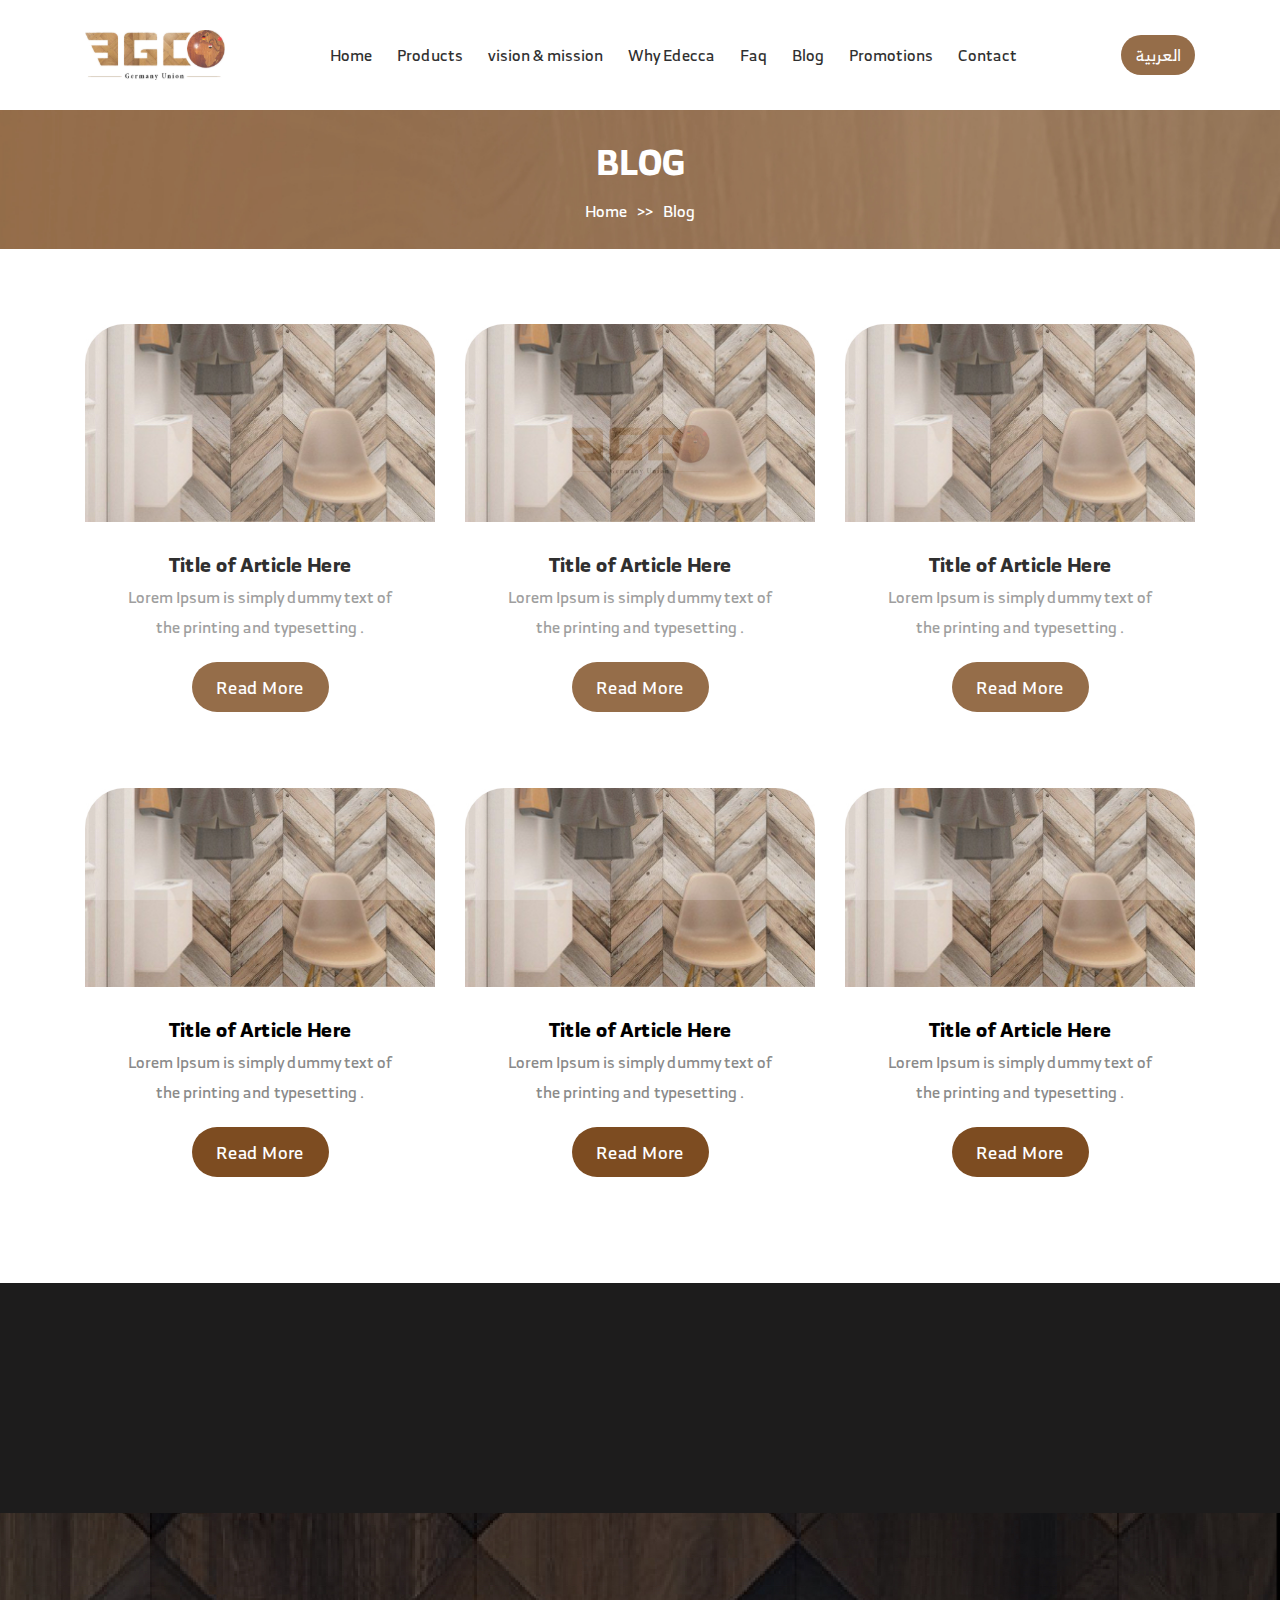
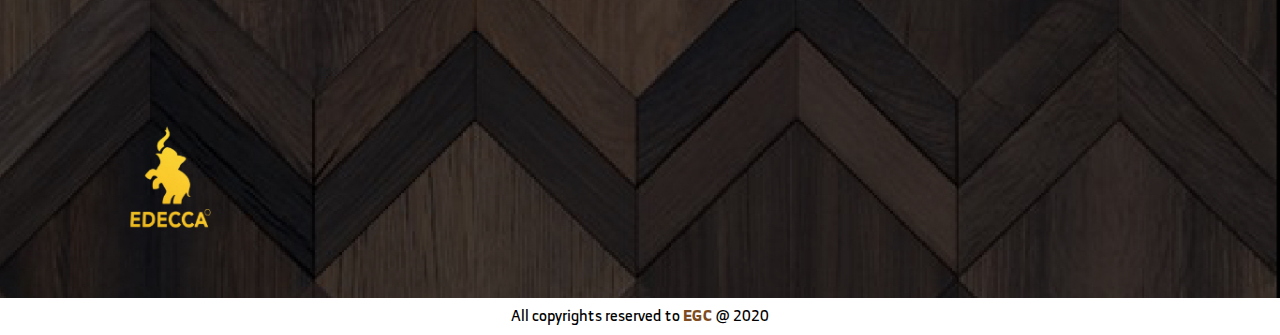
==== blog.html @ 427d3b0c "Inner Pages" ====
<!DOCTYPE html>
<html lang="en" dir="ltr">
  <head>
    <meta charset="UTF-8"/>
    <meta name="viewport" content="width=device-width, initial-scale=1.0"/>
    <meta http-equiv="X-UA-Compatible" content="ie=edge"/>
    <title>EGC</title>
    <link rel="icon" type="image/png" href="images/fav.png"/>
    <link rel="stylesheet" href="css/bootstrap4.min.css"/>
    <link rel="stylesheet" href="css/fontAwesome.css"/>
    <link rel="stylesheet" href="css/swiper.min.css"/>
    <link rel="stylesheet" href="css/aos.css"/>
    <link rel="stylesheet" href="css/home.css"/>
  </head>
  <body>
    <!-- Loader-->
    <div class="loader"><img class="img-fluid" src="images/logo.svg" alt=""/></div>
    <!-- Mob Nav-->
    <div class="navover"></div>
    <div class="sideNav">
      <div class="options">
        <div class="lang"><a href="index-ar.html">AR</a></div>
        <div class="close1"><img src="images/close.png" alt=""/></div>
      </div>
      <ul class="res">
        <li><a href="index.html">Home</a></li>
        <li><a href="materials.html">Products</a></li>
        <li><a href="vision.html">vision & mission</a></li>
        <li><a href="#!">Why Edecca</a></li>
        <li><a href="faq.html">Faq</a></li>
        <li><a href="blog.html">Blog</a></li>
        <li><a href="article.html">Promotions</a></li>
        <li><a href="contact-us.html">Contact</a></li>
      </ul>
      <!-- Mob Nav-->
    </div>
    <!-- Header-->
    <header>
      <div class="container">
        <div class="TopNav">
          <div class="content">
            <div class="logo"><a href="#!"><img class="img-fluid" src="images/logo.svg" alt=""/></a><svg class="icon icon-menu menuTriger"><path d="M16.4 9h-12.8c-0.552 0-0.6 0.447-0.6 1s0.048 1 0.6 1h12.8c0.552 0 0.6-0.447 0.6-1s-0.048-1-0.6-1zM16.4 13h-12.8c-0.552 0-0.6 0.447-0.6 1s0.048 1 0.6 1h12.8c0.552 0 0.6-0.447 0.6-1s-0.048-1-0.6-1zM3.6 7h12.8c0.552 0 0.6-0.447 0.6-1s-0.048-1-0.6-1h-12.8c-0.552 0-0.6 0.447-0.6 1s0.048 1 0.6 1z"></path></svg></div>
            <ul class="links res">
              <li><a href="index.html">Home</a></li>
              <li><a href="materials.html">Products</a></li>
              <li><a href="vision.html">vision & mission</a></li>
              <li><a href="#!">Why Edecca</a></li>
              <li><a href="faq.html">Faq</a></li>
              <li><a href="blog.html">Blog</a></li>
              <li><a href="article.html">Promotions</a></li>
              <li><a href="contact-us.html">Contact</a></li>
            </ul>
            <div class="last"><a href="index-ar.html">العربية</a></div>
          </div>
        </div>
      </div>
    </header>
    <!-- Header-->
    <!-- Bread Crumb-->
    <div class="breadCrumb">
      <div class="container">
        <div class="title">BLOG</div>
        <ul class="res">
          <li><a href="#!">Home</a></li>
          <li><a href="#!">Blog</a></li>
        </ul>
      </div>
    </div>
    <!-- Bread Crumb-->
    <!-- Blog-->
    <div class="blog in">
      <div class="container">
        <div class="row">
          <div class="col-lg-4"><img class="img-fluid" src="images/blog1.jpg" alt=""/>
            <div class="bottom">
              <h3>Title of Article Here</h3>
              <p>Lorem Ipsum is simply dummy text of the printing and typesetting .</p><a href="#!">Read More</a>
            </div>
          </div>
          <div class="col-lg-4"><img class="img-fluid" src="images/blog1.jpg" alt=""/>
            <div class="bottom">
              <h3>Title of Article Here</h3>
              <p>Lorem Ipsum is simply dummy text of the printing and typesetting .</p><a href="#!">Read More</a>
            </div>
          </div>
          <div class="col-lg-4"><img class="img-fluid" src="images/blog1.jpg" alt=""/>
            <div class="bottom">
              <h3>Title of Article Here</h3>
              <p>Lorem Ipsum is simply dummy text of the printing and typesetting .</p><a href="#!">Read More</a>
            </div>
          </div>
          <div class="col-lg-4"><img class="img-fluid" src="images/blog1.jpg" alt=""/>
            <div class="bottom">
              <h3>Title of Article Here</h3>
              <p>Lorem Ipsum is simply dummy text of the printing and typesetting .</p><a href="#!">Read More</a>
            </div>
          </div>
          <div class="col-lg-4"><img class="img-fluid" src="images/blog1.jpg" alt=""/>
            <div class="bottom">
              <h3>Title of Article Here</h3>
              <p>Lorem Ipsum is simply dummy text of the printing and typesetting .</p><a href="#!">Read More</a>
            </div>
          </div>
          <div class="col-lg-4"><img class="img-fluid" src="images/blog1.jpg" alt=""/>
            <div class="bottom">
              <h3>Title of Article Here</h3>
              <p>Lorem Ipsum is simply dummy text of the printing and typesetting .</p><a href="#!">Read More</a>
            </div>
          </div>
        </div>
      </div>
    </div>
    <!-- Blog-->
    <!-- Contact-->
    <div class="contact-sec">
      <div class="container">
        <div class="row">
          <div class="col-lg-4">
            <div class="box" data-aos="fade-up" data-aos-duration="1500">
              <div class="pic"><img src="images/location.svg" alt=""/></div>
              <div class="details">
                <h3>LOCATION</h3><a href="https://goo.gl/maps/AFbPA4PaNgYT1TbP6">Egypt , Cairo , Altagmamoa khames Abo Bakr Street</a>
              </div>
            </div>
          </div>
          <div class="col-lg-4">
            <div class="box" data-aos="fade-up" data-aos-duration="1500" data-aos-delay="200">
              <div class="pic"><img src="images/phone.svg" alt=""/></div>
              <div class="details">
                <h3>CALL OUR COMPANY</h3><a href="tel:+02572403037">+02572403037</a><a href="mailto:sales@egc.com.eg">Sales@egc.com.eg</a>
              </div>
            </div>
          </div>
          <div class="col-lg-4">
            <div class="box" data-aos="fade-up" data-aos-duration="1500" data-aos-delay="400">
              <div class="pic"><img src="images/phone.svg" alt=""/></div>
              <div class="details">
                <h3>CALL OUR FACTORY</h3><a href="tel:+02572403037">+02572403037</a><a href="mailto:sales@egc.com.eg">Sales@egc.com.eg</a>
              </div>
            </div>
          </div>
        </div>
      </div>
    </div>
    <!-- Contact-->
    <!-- Footer-->
    <footer>
      <div class="container">
        <div class="logo" data-aos="fade-up" data-aos-duration="1500"><img src="images/logo-footer.svg" alt=""/></div>
        <ul class="res links" data-aos="fade-up" data-aos-duration="1500" data-aos-delay="200">
          <li><a href="#!">Home</a></li>
          <li><a href="#!">Products</a></li>
          <li><a href="#!">vision & mission</a></li>
          <li><a href="#!">Why Edecca</a></li>
          <li><a href="#!">Faq</a></li>
          <li><a href="#!">Blog</a></li>
          <li><a href="#!">Promotions</a></li>
          <li><a href="#!">Contact</a></li>
        </ul>
        <div class="socials" data-aos="fade-up" data-aos-duration="1500" data-aos-delay="400"><a href="#!"><img class="svg" src="images/social1.svg" alt=""/></a><a href="#!"><img class="svg" src="images/social2.svg" alt=""/></a><a href="#!"><img class="svg" src="images/social3.svg" alt=""/></a><a href="#!"><img class="svg" src="images/social4.svg" alt=""/></a></div>
      </div>
    </footer>
    <!-- Footer-->
    <!-- End-->
    <div class="end">
      <div class="container">
        <p>All copyrights reserved to <span>EGC</span> @ 2020</p>
      </div>
    </div>
    <!-- End-->
    <script src="js/jquery.min.js"></script>
    <script src="js/bootstrap.min.js"></script>
    <script src="js/swiper.min.js"></script>
    <script src="js/aos.js"></script>
    <script src="js/main.js"></script>
    <script src="http://localhost:35729/livereload.js"></script>
  </body>
</html>
---- css/home.css ----
html {
  overflow-y: hidden;
  overflow-x: hidden;
  scrollbar-width: thin;
  scrollbar-color: #475152 #7d4c21;
}

html::-webkit-scrollbar {
  width: 8px;
}

html::-webkit-scrollbar-track {
  background-color: #7d4c21;
}

html::-webkit-scrollbar-thumb {
  background-color: #475152;
}

body {
  font-family: 'reg', sans-serif;
  text-align: left;
}

html[dir="rtl"] body {
  text-align: right;
}

* {
  font-family: inherit;
}

input,
a,
button,
textarea {
  font-family: 'reg', sans-serif;
}

input:focus,
a:focus,
button:focus,
textarea:focus {
  -webkit-box-shadow: none;
          box-shadow: none;
  outline: none;
  text-decoration: none;
}

input:hover,
a:hover,
button:hover,
textarea:hover {
  text-decoration: none;
}

button {
  cursor: pointer;
}

button:focus, button:active {
  outline: none;
  -webkit-box-shadow: none;
          box-shadow: none;
}

ul.res {
  padding: 0;
  margin: 0;
  list-style: none;
}

@font-face {
  font-family: "reg";
  src: url("../fonts/RB-Regular.ttf") format("ttf"), url("../fonts/RB-Regular.woff") format("woff"), url("../fonts/RB-Regular.woff2") format("woff2"), url("../fonts/RB-Regular.eot") format("eot");
}

@font-face {
  font-family: "bold";
  src: url("../fonts/RB-Bold.ttf") format("ttf"), url("../fonts/RB-Bold.woff") format("woff"), url("../fonts/RB-Bold.woff2") format("woff2"), url("../fonts/RB-Bold.eot") format("eot");
}

.Flex, .loader, .sideNav, header .TopNav .content .last, header .TopNav .content .last a, .slider .swiper-slide a, .overview .box .content .icon, .overview .box .content a, .blog .head .more-work, .blog .swiper-slide .bottom a, .blog .col-lg-4 .bottom a, .faq .head .more-work, .faq .contact form button, .contact-sec .box .pic, .vision .pic .icon, .article .top .bottom .share, .product .product-details .share {
  display: -webkit-box;
  display: -ms-flexbox;
  display: flex;
  -webkit-box-align: center;
      -ms-flex-align: center;
          align-items: center;
  -webkit-box-pack: center;
      -ms-flex-pack: center;
          justify-content: center;
}

.hover, .blog .head .more-work, .blog .swiper-slide .bottom a, .blog .col-lg-4 .bottom a, .faq .head .more-work, .faq .contact form button {
  -webkit-transition: 0.5s;
  transition: 0.5s;
}

.hover:hover, .blog .head .more-work:hover, .blog .swiper-slide .bottom a:hover, .blog .col-lg-4 .bottom a:hover, .faq .head .more-work:hover, .faq .contact form button:hover {
  border: 1px solid #7d4c21;
  background-color: transparent;
  color: #7d4c21;
}

@-webkit-keyframes pulse {
  0% {
    opacity: 1;
  }
  50% {
    opacity: 0.6;
  }
  100% {
    opacity: 1;
  }
}

@keyframes pulse {
  0% {
    opacity: 1;
  }
  50% {
    opacity: 0.6;
  }
  100% {
    opacity: 1;
  }
}

.loader {
  position: fixed;
  top: 0;
  left: 0;
  width: 100%;
  height: 100%;
  background-color: #fff;
  z-index: 999999;
}

.loader img {
  -webkit-animation: pulse 2s linear infinite;
          animation: pulse 2s linear infinite;
}

.navover {
  position: fixed;
  width: 100%;
  height: 100%;
  background-color: rgba(125, 76, 33, 0.95);
  z-index: 9;
  -webkit-transition: 0.5s;
  transition: 0.5s;
  opacity: 0;
  visibility: hidden;
}

.navover.open {
  opacity: 1;
  visibility: visible;
}

.sideNav {
  position: fixed;
  top: 0;
  right: 0;
  width: 100%;
  height: 100%;
  background-color: #7d4c21;
  z-index: 99;
  overflow-y: auto;
  -webkit-transition: 0.5s;
  transition: 0.5s;
  -webkit-box-orient: vertical;
  -webkit-box-direction: normal;
      -ms-flex-direction: column;
          flex-direction: column;
  -webkit-transform-origin: right;
          transform-origin: right;
  -webkit-transform: scaleX(0);
          transform: scaleX(0);
}

html[dir="ltr"] .sideNav {
  -webkit-transform-origin: left;
          transform-origin: left;
}

.sideNav.open {
  -webkit-transform: scaleX(1);
          transform: scaleX(1);
}

.sideNav.open ul {
  opacity: 1;
}

.sideNav.open ul li {
  -webkit-transform: translateX(0);
          transform: translateX(0);
  opacity: 1;
}

.sideNav.origin {
  -webkit-transform-origin: left;
          transform-origin: left;
}

html[dir="ltr"] .sideNav.origin {
  -webkit-transform-origin: right;
          transform-origin: right;
}

.sideNav .options {
  padding: 0 50px;
  display: -webkit-box;
  display: -ms-flexbox;
  display: flex;
  -webkit-box-align: center;
      -ms-flex-align: center;
          align-items: center;
  -webkit-box-pack: justify;
      -ms-flex-pack: justify;
          justify-content: space-between;
  width: 100%;
  position: absolute;
  top: 50px;
}

@media (max-width: 480px) {
  .sideNav .options {
    padding: 0 40px;
    top: 30px;
  }
}

.sideNav .options .lang a {
  display: -webkit-box;
  display: -ms-flexbox;
  display: flex;
  -webkit-box-align: center;
      -ms-flex-align: center;
          align-items: center;
  -webkit-box-pack: center;
      -ms-flex-pack: center;
          justify-content: center;
  font-size: 14px;
  color: #fff;
  width: 32px;
  height: 32px;
  border-radius: 50%;
  background-color: #475152;
}

.sideNav .options .close1 img {
  -webkit-filter: brightness(0) invert(1);
          filter: brightness(0) invert(1);
}

.sideNav > ul {
  display: -webkit-box;
  display: -ms-flexbox;
  display: flex;
  -webkit-box-align: center;
      -ms-flex-align: center;
          align-items: center;
  -webkit-box-orient: vertical;
  -webkit-box-direction: normal;
      -ms-flex-direction: column;
          flex-direction: column;
  opacity: 0;
  -webkit-transition: 0.5s;
  transition: 0.5s;
  -webkit-transition-delay: 0.5s;
          transition-delay: 0.5s;
  overflow-y: auto;
}

.sideNav > ul::-webkit-scrollbar {
  width: 8px;
}

.sideNav > ul::-webkit-scrollbar-track {
  background-color: #7d4c21;
}

.sideNav > ul::-webkit-scrollbar-thumb {
  background-color: #475152;
}

@media (max-width: 480px) {
  .sideNav > ul {
    margin-top: 50px;
  }
}

.sideNav > ul > li {
  position: relative;
  padding: 7px 0;
  -webkit-transition: 0.5s;
  transition: 0.5s;
  -webkit-transform: translateX(-10px);
          transform: translateX(-10px);
  opacity: 0;
}

html[dir="rtl"] .sideNav > ul > li {
  -webkit-transform: translateX(10px);
          transform: translateX(10px);
}

.sideNav > ul > li:nth-child(1) {
  -webkit-transition-delay: 0.2s;
          transition-delay: 0.2s;
}

.sideNav > ul > li:nth-child(2) {
  -webkit-transition-delay: 0.4s;
          transition-delay: 0.4s;
}

.sideNav > ul > li:nth-child(3) {
  -webkit-transition-delay: 0.6s;
          transition-delay: 0.6s;
}

.sideNav > ul > li:nth-child(4) {
  -webkit-transition-delay: 0.8s;
          transition-delay: 0.8s;
}

.sideNav > ul > li:nth-child(5) {
  -webkit-transition-delay: 1s;
          transition-delay: 1s;
}

.sideNav > ul > li:nth-child(6) {
  -webkit-transition-delay: 1.2s;
          transition-delay: 1.2s;
}

.sideNav > ul > li:nth-child(7) {
  -webkit-transition-delay: 1.4s;
          transition-delay: 1.4s;
}

.sideNav > ul > li:nth-child(8) {
  -webkit-transition-delay: 1.6s;
          transition-delay: 1.6s;
}

.sideNav > ul > li:nth-child(9) {
  -webkit-transition-delay: 1.8s;
          transition-delay: 1.8s;
}

.sideNav > ul > li:nth-child(10) {
  -webkit-transition-delay: 2s;
          transition-delay: 2s;
}

.sideNav > ul > li:nth-child(11) {
  -webkit-transition-delay: 2.2s;
          transition-delay: 2.2s;
}

.sideNav > ul > li a {
  width: 100%;
  display: block;
  font-size: 18px;
  color: #fff;
  -webkit-transition: 0.5s;
  transition: 0.5s;
}

.sideNav > ul > li i {
  position: absolute;
  top: 13px;
  left: 13px;
  -webkit-transform: rotate(90deg);
          transform: rotate(90deg);
  font-size: 9px;
  color: currentColor;
  -webkit-transition: 0.5s;
  transition: 0.5s;
}

html[dir="ltr"] .sideNav > ul > li i {
  left: unset;
  right: 13px;
}

.sideNav > ul > li i.open {
  -webkit-transform: rotate(0deg);
          transform: rotate(0deg);
}

.sideNav > ul > li .drop {
  width: 100%;
  padding: 5px 15px;
  display: none;
  overflow: visible;
  height: auto;
}

.sideNav > ul > li .drop li {
  padding: 4px 0;
}

.sideNav > ul > li .drop li a {
  font-size: 15px;
  color: #898989;
  -webkit-transition: 0.5s;
  transition: 0.5s;
}

.sideNav > ul > li .drop li a:hover {
  color: #595959;
}

header .TopNav {
  padding-top: 30px;
  margin-bottom: 75px;
}

header .TopNav .content {
  display: -webkit-box;
  display: -ms-flexbox;
  display: flex;
  -webkit-box-align: center;
      -ms-flex-align: center;
          align-items: center;
  -webkit-box-pack: justify;
      -ms-flex-pack: justify;
          justify-content: space-between;
}

@media (max-width: 991px) {
  header .TopNav .content .logo {
    display: -webkit-box;
    display: -ms-flexbox;
    display: flex;
    -webkit-box-align: center;
        -ms-flex-align: center;
            align-items: center;
    -webkit-box-pack: justify;
        -ms-flex-pack: justify;
            justify-content: space-between;
    width: 100%;
  }
}

header .TopNav .content .logo svg {
  display: none;
  width: 30px;
  height: 30px;
}

header .TopNav .content .logo svg path {
  fill: #7d4c21;
  -webkit-transform: scale(1.8);
          transform: scale(1.8);
}

@media (max-width: 991px) {
  header .TopNav .content .logo svg {
    display: -webkit-box;
    display: -ms-flexbox;
    display: flex;
    -webkit-box-align: center;
        -ms-flex-align: center;
            align-items: center;
    -webkit-box-pack: center;
        -ms-flex-pack: center;
            justify-content: center;
  }
}

header .TopNav .content .links {
  display: -webkit-box;
  display: -ms-flexbox;
  display: flex;
  -webkit-box-align: center;
      -ms-flex-align: center;
          align-items: center;
}

@media (max-width: 991px) {
  header .TopNav .content .links {
    display: none;
  }
}

header .TopNav .content .links li:not(:last-child) {
  margin-right: 25px;
}

html[dir="rtl"] header .TopNav .content .links li:not(:last-child) {
  margin-left: 25px;
  margin-right: 0;
}

header .TopNav .content .links li a {
  font-size: 16px;
  color: #000;
}

header .TopNav .content .last {
  width: 74px;
  height: 40px;
  border-radius: 100px;
  background-color: #7d4c21;
  -webkit-transition: 0.5s;
  transition: 0.5s;
  border: 1px solid transparent;
}

@media (max-width: 991px) {
  header .TopNav .content .last {
    display: none;
  }
}

header .TopNav .content .last a {
  width: 1005;
  height: 100%;
  font-size: 16px;
  color: #fff;
}

header .TopNav .content .last:hover {
  border-color: #7d4c21;
  background-color: transparent;
}

header .TopNav .content .last:hover a {
  color: #7d4c21;
}

.breadCrumb {
  padding: 26px 0;
  background-image: url("../images/bread.jpg");
  background-position: center;
  background-repeat: no-repeat;
  background-size: cover;
  margin-top: -45px;
  margin-bottom: 75px;
}

@media (max-width: 991px) {
  .breadCrumb {
    margin-bottom: 30px;
  }
}

.breadCrumb .title {
  text-align: center;
  font-size: 35px;
  color: #fff;
  font-family: bold;
}

.breadCrumb ul {
  display: -webkit-box;
  display: -ms-flexbox;
  display: flex;
  -webkit-box-align: center;
      -ms-flex-align: center;
          align-items: center;
  -webkit-box-pack: center;
      -ms-flex-pack: center;
          justify-content: center;
  -ms-flex-wrap: wrap;
      flex-wrap: wrap;
  margin-top: 10px;
}

.breadCrumb ul li a {
  font-size: 16px;
  color: #fff;
}

.breadCrumb ul li:not(:last-child):after {
  content: ">>";
  margin: 0 10px;
  color: #fff;
}

.slider {
  position: relative;
  margin-bottom: 75px;
}

.slider .swiper-pagination {
  bottom: 0;
}

@media (max-width: 991px) {
  .slider .swiper-pagination {
    bottom: -40px;
    left: 15px;
  }
  html[dir="rtl"] .slider .swiper-pagination {
    right: 15px;
    left: unset;
  }
}

.slider .swiper-pagination span {
  width: 17px;
  height: 5px;
  border-radius: 3px;
  background-color: #7d4c21;
  -webkit-transition: 0.5s;
  transition: 0.5s;
  margin: 0 2.5px;
}

.slider .swiper-pagination span:focus {
  outline: none;
}

.slider .swiper-pagination span.pagination-active-bullet {
  opacity: 1;
  background-color: #bf8b4a;
}

.slider .swiper-slide {
  text-align: left;
}

html[dir="rtl"] .slider .swiper-slide {
  text-align: right;
}

@media (max-width: 480px) {
  .slider .swiper-slide .row {
    margin: 0 !important;
  }
}

.slider .swiper-slide p {
  -webkit-transform: translateX(15px);
          transform: translateX(15px);
  opacity: 0;
  font-size: 18px;
  color: #000;
  line-height: 35px;
  width: 450px;
  margin-bottom: 20px;
  -webkit-transition: 0.7s 1.4s;
  transition: 0.7s 1.4s;
}

html[dir="rtl"] .slider .swiper-slide p {
  -webkit-transform: translateX(-15px);
          transform: translateX(-15px);
}

@media (max-width: 480px) {
  .slider .swiper-slide p {
    width: auto;
  }
}

.slider .swiper-slide h1 {
  -webkit-transform: translateX(15px);
          transform: translateX(15px);
  opacity: 0;
  font-size: 30px;
  font-family: bold;
  color: #7d4c21;
  position: relative;
  margin-bottom: 30px;
  -webkit-transition: 0.7s 1.2s;
  transition: 0.7s 1.2s;
}

html[dir="rtl"] .slider .swiper-slide h1 {
  -webkit-transform: translateX(-15px);
          transform: translateX(-15px);
}

.slider .swiper-slide h1:after {
  content: "";
  display: block;
  width: 24px;
  height: 4px;
  border-radius: 2px;
  background-color: #7d4c21;
  margin-top: 10px;
}

@media (max-width: 480px) {
  .slider .swiper-slide h1 {
    font-size: 30px;
  }
}

.slider .swiper-slide a {
  -webkit-transform: translateX(15px);
          transform: translateX(15px);
  opacity: 0;
  width: 130px;
  height: 50px;
  background-color: #7d4c21;
  color: #fff;
  border-radius: 100px;
  font-size: 18px;
  font-family: bold;
  -webkit-transition: 0.7s 1.6s;
  transition: 0.7s 1.6s;
}

html[dir="rtl"] .slider .swiper-slide a {
  -webkit-transform: translateX(-15px);
          transform: translateX(-15px);
}

.slider .swiper-slide .inner-content {
  display: -webkit-box;
  display: -ms-flexbox;
  display: flex;
  -webkit-box-orient: vertical;
  -webkit-box-direction: normal;
      -ms-flex-direction: column;
          flex-direction: column;
  -webkit-box-pack: center;
      -ms-flex-pack: center;
          justify-content: center;
}

.slider .swiper-slide .slider-pic-animate {
  position: relative;
  display: -webkit-box;
  display: -ms-flexbox;
  display: flex;
  -webkit-box-pack: end;
      -ms-flex-pack: end;
          justify-content: flex-end;
  -webkit-box-align: center;
      -ms-flex-align: center;
          align-items: center;
  -webkit-filter: blur(5px);
          filter: blur(5px);
  opacity: 0;
}

.slider .swiper-slide .slider-pic-animate img {
  border-radius: 40px;
}

@media (max-width: 991px) {
  .slider .swiper-slide .slider-pic-animate {
    display: none;
  }
}

.slider .swiper-slide.swiper-slide-active .pos {
  -webkit-transform: none !important;
          transform: none !important;
}

.slider .swiper-slide.swiper-slide-active .inner-content > * {
  -webkit-transform: none !important;
          transform: none !important;
  -webkit-filter: none;
          filter: none;
  opacity: 1;
}

.slider .swiper-slide.swiper-slide-active .inner-content a {
  -webkit-filter: url("#goo");
          filter: url("#goo");
}

.slider .swiper-slide.swiper-slide-active .slider-pic-animate {
  -webkit-filter: none;
          filter: none;
  opacity: 1;
  -webkit-transition: 0.5s 0.4s;
  transition: 0.5s 0.4s;
}

.products {
  padding: 58px 0 71px;
  background-image: url("../images/products-bg.jpg");
  background-size: 100% 100%;
  background-repeat: no-repeat;
}

@media (max-width: 991px) {
  .products {
    background-size: cover;
  }
}

.products .section-head {
  text-align: center;
}

.products .section-head h2 {
  font-size: 40px;
  font-family: bold;
  color: #fff;
}

.products .section-head p {
  font-size: 16px;
  color: #fff;
  position: relative;
}

.products .section-head p:after {
  content: "";
  display: block;
  width: 24px;
  height: 4px;
  background-color: #fff;
  margin: auto;
  margin-top: 15px;
  margin-bottom: 60px;
}

.products .box .pic {
  overflow: hidden;
  border-radius: 40px;
  overflow: hidden;
  -webkit-transition: 0.5s;
  transition: 0.5s;
}

@media (max-width: 991px) {
  .products .box .pic {
    width: -webkit-max-content;
    width: -moz-max-content;
    width: max-content;
    margin: auto;
    max-width: 100%;
  }
}

.products .box .pic img {
  border-radius: 40px;
  -webkit-transition: 0.5s;
  transition: 0.5s;
  -o-object-fit: cover;
     object-fit: cover;
}

.products .box .pic:hover {
  -webkit-transform: translateY(-5px);
          transform: translateY(-5px);
  -webkit-box-shadow: 0 7px 10px rgba(255, 255, 255, 0.2);
          box-shadow: 0 7px 10px rgba(255, 255, 255, 0.2);
}

.products .box .pic:hover img {
  -webkit-transform: scale(1.12);
          transform: scale(1.12);
}

.products .box .name {
  font-size: 22px;
  text-align: center;
  color: #fff;
  margin-top: 22px;
  font-family: bold;
}

.overview {
  padding: 75px 0 63px;
}

.overview .box {
  border-radius: 40px;
  overflow: hidden;
  position: relative;
}

@media (max-width: 480px) {
  .overview .box {
    height: 402px;
  }
}

.overview .box > img {
  -webkit-transition: 0.5s;
  transition: 0.5s;
  -o-object-fit: cover;
     object-fit: cover;
  width: 100%;
}

@media (max-width: 480px) {
  .overview .box > img {
    height: 100%;
  }
}

.overview .box .content {
  position: absolute;
  top: 0;
  left: 0;
  width: 100%;
  height: 100%;
  text-align: center;
  padding: 85px 33px;
}

@media (max-width: 480px) {
  .overview .box .content {
    padding: 25px;
  }
}

@media (max-width: 375px) {
  .overview .box .content {
    padding: 15px;
  }
}

.overview .box .content .icon {
  width: 75px;
  height: 75px;
  background-color: #fff;
  border-radius: 50%;
  margin: auto;
  margin-bottom: 10px;
}

.overview .box .content h3 {
  font-size: 25px;
  color: #fff;
  font-family: bold;
  margin-bottom: 10px;
}

.overview .box .content p {
  font-size: 16px;
  color: #fff;
  line-height: 30px;
  margin-bottom: 17px;
}

.overview .box .content a {
  width: 137px;
  height: 50px;
  border-radius: 100px;
  background-color: #fff;
  font-size: 18px;
  font-family: bold;
  color: #7d4c21;
  margin: auto;
  -webkit-transition: 0.5s;
  transition: 0.5s;
}

.overview .box .content a:hover {
  border: 1px solid #fff;
  background-color: transparent;
  color: #fff;
}

.overview .box:hover > img {
  -webkit-filter: blur(2px);
          filter: blur(2px);
  -webkit-transform: scale(1.02);
          transform: scale(1.02);
}

@media (max-width: 991px) {
  .overview .col-lg-6:first-child {
    margin-bottom: 30px;
  }
}

.why-us {
  padding: 80px 0;
  background-color: rgba(125, 76, 33, 0.04);
}

.why-us .head {
  text-align: center;
}

.why-us .head h2 {
  margin-top: 17px;
  font-size: 40px;
  font-family: bold;
  color: #7d4c21;
}

.why-us .head p {
  font-size: 16px;
  color: #8a8a8a;
  position: relative;
}

.why-us .head p:after {
  content: "";
  display: block;
  width: 24px;
  height: 4px;
  background-color: #bf8b4a;
  margin: auto;
  margin-top: 15px;
  margin-bottom: 60px;
  border-radius: 2px;
}

.why-us .col-lg-4 {
  text-align: center;
}

@media (max-width: 991px) {
  .why-us .col-lg-4:not(:last-of-type) {
    margin-bottom: 30px;
  }
}

.why-us .col-lg-4 .pic {
  height: 100px;
  display: -webkit-box;
  display: -ms-flexbox;
  display: flex;
  -webkit-box-align: center;
      -ms-flex-align: center;
          align-items: center;
  -webkit-box-pack: center;
      -ms-flex-pack: center;
          justify-content: center;
  margin-bottom: 21px;
}

.why-us .col-lg-4 h3 {
  font-size: 25px;
  font-family: bold;
  color: #000000;
  margin-bottom: 10px;
}

.why-us .col-lg-4 p {
  font-size: 16px;
  color: #8a8a8a;
  width: 162px;
  margin: auto;
}

.promotions {
  padding: 56px 0 117px;
  position: relative;
}

.promotions .head {
  text-align: center;
}

.promotions .head h2 {
  font-size: 40px;
  font-family: bold;
  color: #7d4c21;
}

.promotions .head p {
  font-size: 16px;
  color: #8a8a8a;
  position: relative;
}

.promotions .head p:after {
  content: "";
  display: block;
  width: 24px;
  height: 4px;
  background-color: #bf8b4a;
  margin: auto;
  margin-top: 15px;
  margin-bottom: 60px;
  border-radius: 2px;
}

.promotions .swiper-container {
  padding-right: 2px;
}

.promotions .swiper-pagination {
  bottom: 69px;
  left: 50%;
  -webkit-transform: translateX(-50%);
          transform: translateX(-50%);
}

.promotions .swiper-pagination span {
  width: 17px;
  height: 5px;
  border-radius: 3px;
  background-color: #7d4c21;
  -webkit-transition: 0.5s;
  transition: 0.5s;
  margin: 0 2.5px;
}

.promotions .swiper-pagination span:focus {
  outline: none;
}

.promotions .swiper-pagination span.pagination-active-bullet {
  opacity: 1;
  background-color: #bf8b4a;
}

.promotions .box {
  display: -webkit-box;
  display: -ms-flexbox;
  display: flex;
  -webkit-box-shadow: 0 0 5px rgba(125, 76, 33, 0.2);
          box-shadow: 0 0 5px rgba(125, 76, 33, 0.2);
  border-radius: 40px;
  margin-top: 30px;
  overflow: hidden;
}

@media (max-width: 375px) {
  .promotions .box {
    -webkit-box-orient: vertical;
    -webkit-box-direction: normal;
        -ms-flex-direction: column;
            flex-direction: column;
  }
}

.promotions .box .img {
  width: 223px;
  -ms-flex-negative: 0;
      flex-shrink: 0;
  overflow: hidden;
}

@media (max-width: 480px) {
  .promotions .box .img {
    width: 150px;
  }
}

@media (max-width: 375px) {
  .promotions .box .img {
    width: 100%;
    height: 190px;
  }
}

.promotions .box .img iframe {
  height: 100%;
}

.promotions .box .details {
  padding: 23px;
  position: relative;
  display: -webkit-box;
  display: -ms-flexbox;
  display: flex;
  -webkit-box-orient: vertical;
  -webkit-box-direction: normal;
      -ms-flex-direction: column;
          flex-direction: column;
  -webkit-box-pack: center;
      -ms-flex-pack: center;
          justify-content: center;
}

@media (max-width: 375px) {
  .promotions .box .details {
    text-align: center;
  }
}

.promotions .box .details h3 {
  font-size: 20px;
  font-family: bold;
  color: #000000;
  margin-bottom: 10px;
}

.promotions .box .details p {
  font-size: 16px;
  color: #8a8a8a;
  line-height: 30px;
  margin-bottom: 20px;
}

.promotions .box .details .contact .top {
  display: -webkit-box;
  display: -ms-flexbox;
  display: flex;
  -webkit-box-align: center;
      -ms-flex-align: center;
          align-items: center;
  margin-bottom: 15px;
}

.promotions .box .details .contact .top .icon {
  margin-right: 15px;
}

html[dir="rtl"] .promotions .box .details .contact .top .icon {
  margin-left: 15px;
  margin-right: 0;
}

.promotions .box .details .contact .top a {
  font-size: 16px;
  color: #000000;
}

.promotions .box .details .contact .top a:first-of-type {
  padding-right: 15px;
  margin-right: 15px;
  border-right: 1px solid #000;
}

html[dir="rtl"] .promotions .box .details .contact .top a:first-of-type {
  border-left: 1px solid #000;
  padding-right: 0;
  margin-right: 0;
  border-right: none;
  padding-left: 15px;
  margin-left: 15px;
  border-left: 1px solid #000;
}

.promotions .box .details .contact .bottom a {
  font-size: 16px;
  color: #000000;
}

.promotions .box .details .contact .bottom a img {
  margin-right: 15px;
}

html[dir="rtl"] .promotions .box .details .contact .bottom a img {
  margin-right: 0;
  margin-left: 15px;
}

.blog {
  padding: 56px 0 117px;
  background-color: rgba(125, 76, 33, 0.04);
  position: relative;
}

.blog.in {
  background-color: transparent;
  padding-bottom: 30px;
  padding-top: 0;
}

.blog .head {
  position: relative;
  text-align: center;
}

@media (max-width: 480px) {
  .blog .head {
    text-align: initial;
  }
}

.blog .head h2 {
  font-size: 40px;
  font-family: bold;
  color: #7d4c21;
}

.blog .head p {
  font-size: 16px;
  color: #8a8a8a;
  position: relative;
}

.blog .head p:after {
  content: "";
  display: block;
  width: 24px;
  height: 4px;
  background-color: #bf8b4a;
  margin: auto;
  margin-top: 15px;
  margin-bottom: 60px;
  border-radius: 2px;
}

@media (max-width: 480px) {
  .blog .head p:after {
    margin-left: 0;
  }
  html[dir="rtl"] .blog .head p:after {
    margin-right: 0;
    margin-left: auto;
  }
}

.blog .head .more-work {
  position: absolute;
  top: 5px;
  left: 0;
  width: 137px;
  height: 50px;
  background-color: #bf8b4a;
  border-radius: 100px;
  font-size: 18px;
  font-family: bold;
  color: #fff;
  margin-top: 0;
}

html[dir="rtl"] .blog .head .more-work {
  right: 0;
  left: unset;
}

@media (max-width: 767px) {
  .blog .head .more-work {
    top: 7px;
    right: 0;
    left: unset;
    width: 110px;
    height: 40px;
    font-size: 15px;
  }
}

.blog .head .more-work:after, .blog .head .more-work:before {
  background-color: #244d75;
}

.blog .swiper-slide {
  border-radius: 40px;
  overflow: hidden;
  background-color: #fff;
}

.blog .swiper-slide .bottom {
  padding: 31px 40px 36px;
  text-align: center;
}

.blog .swiper-slide .bottom h3 {
  font-size: 20px;
  font-family: bold;
  color: #000000;
  margin-bottom: 5px;
}

.blog .swiper-slide .bottom p {
  font-size: 16px;
  color: #8a8a8a;
  line-height: 30px;
  margin-bottom: 20px;
}

.blog .swiper-slide .bottom a {
  margin: auto;
  width: 137px;
  height: 50px;
  border-radius: 100px;
  background-color: #7d4c21;
  font-size: 18px;
  color: #fff;
}

@media (max-width: 480px) {
  .blog .swiper-slide > img {
    width: 100%;
    -o-object-fit: cover;
       object-fit: cover;
  }
}

.blog .col-lg-4 {
  border-radius: 40px;
  overflow: hidden;
  margin-bottom: 40px;
}

.blog .col-lg-4 .bottom {
  padding: 31px 40px 36px;
  text-align: center;
}

.blog .col-lg-4 .bottom h3 {
  font-size: 20px;
  font-family: bold;
  color: #000000;
  margin-bottom: 5px;
}

.blog .col-lg-4 .bottom p {
  font-size: 16px;
  color: #8a8a8a;
  line-height: 30px;
  margin-bottom: 20px;
}

.blog .col-lg-4 .bottom a {
  margin: auto;
  width: 137px;
  height: 50px;
  border-radius: 100px;
  background-color: #7d4c21;
  font-size: 18px;
  color: #fff;
}

@media (max-width: 480px) {
  .blog .col-lg-4 > img {
    width: 100%;
    -o-object-fit: cover;
       object-fit: cover;
  }
}

.blog .swiper-pagination {
  bottom: 69px;
  left: 50%;
  -webkit-transform: translateX(-50%);
          transform: translateX(-50%);
}

.blog .swiper-pagination span {
  width: 17px;
  height: 5px;
  border-radius: 3px;
  background-color: #7d4c21;
  -webkit-transition: 0.5s;
  transition: 0.5s;
  margin: 0 2.5px;
}

.blog .swiper-pagination span:focus {
  outline: none;
}

.blog .swiper-pagination span.pagination-active-bullet {
  opacity: 1;
  background-color: #bf8b4a;
}

.faq {
  padding: 75px 0;
}

.faq.contact, .faq.in {
  padding-top: 0;
}

.faq .head {
  position: relative;
}

.faq .head h2 {
  font-size: 40px;
  font-family: bold;
  color: #7d4c21;
}

.faq .head p {
  font-size: 16px;
  color: #8a8a8a;
  position: relative;
}

.faq .head p:after {
  content: "";
  display: block;
  width: 24px;
  height: 4px;
  background-color: #bf8b4a;
  margin-top: 15px;
  margin-bottom: 60px;
  border-radius: 2px;
}

.faq .head .more-work {
  position: absolute;
  top: 5px;
  right: 0;
  width: 137px;
  height: 50px;
  background-color: #bf8b4a;
  border-radius: 100px;
  font-size: 18px;
  font-family: bold;
  color: #fff;
  margin-top: 0;
}

html[dir="rtl"] .faq .head .more-work {
  right: unset;
  left: 0;
}

@media (max-width: 767px) {
  .faq .head .more-work {
    top: 7px;
    right: 0;
    left: unset;
    width: 110px;
    height: 40px;
    font-size: 15px;
  }
}

.faq .head .more-work:after, .faq .head .more-work:before {
  background-color: #244d75;
}

.faq iframe {
  width: 100%;
  height: 100%;
  border-radius: 40px;
}

@media (max-width: 991px) {
  .faq .col-lg-6 {
    margin-bottom: 30px;
  }
}

.faq .Occord .box:not(:last-child) {
  margin-bottom: 11px;
}

.faq .Occord .box .title {
  cursor: pointer;
  padding: 11px 20px;
  background-color: #7d4c21;
  border-radius: 30px;
  font-size: 16px;
  font-family: bold;
  color: #fff;
  -webkit-transition: 0.5s;
  transition: 0.5s;
}

.faq .Occord .box .title.bor {
  border-radius: 30px 30px 0 0 !important;
}

.faq .Occord .box .body {
  font-size: 16px;
  color: #000000;
  line-height: 30px;
  padding: 32px 20px 26px;
  -webkit-box-shadow: 0 0 5px rgba(125, 76, 33, 0.2);
          box-shadow: 0 0 5px rgba(125, 76, 33, 0.2);
  border-radius: 0 0 30px 30px;
}

.faq .Occord .box:not(:first-of-type) .title {
  border-radius: 30px;
}

.faq .Occord .box:not(:first-of-type) .body {
  display: none;
}

.faq .contact {
  padding: 55px 42px 75px;
  background-image: url("../images/contact.jpg");
  background-repeat: no-repeat;
  background-size: cover;
  border-radius: 40px;
  overflow: hidden;
}

@media (max-width: 480px) {
  .faq .contact {
    padding: 45px 15px 45px;
  }
}

.faq .contact .head {
  text-align: center;
}

.faq .contact .head * {
  color: #fff;
}

.faq .contact .head *:after {
  background-color: #fff;
  margin-right: auto;
  margin-left: auto;
  margin-bottom: 40px;
}

.faq .contact form .field {
  width: 100%;
  height: 50px;
  position: relative;
}

.faq .contact form .field:not(:last-child) {
  margin-bottom: 8px;
}

.faq .contact form .field input,
.faq .contact form .field textarea {
  width: 100%;
  height: 100%;
  border: 0;
  border-radius: 100px;
  padding-left: 50px;
  padding-right: 10px;
  color: #000000;
  font-size: 16px;
}

.faq .contact form .field input::-webkit-input-placeholder, .faq .contact form .field textarea::-webkit-input-placeholder {
  color: #000000;
  font-size: 16px;
  -webkit-transition: 0.5s;
  transition: 0.5s;
}

.faq .contact form .field input::-moz-placeholder, .faq .contact form .field textarea::-moz-placeholder {
  color: #000000;
  font-size: 16px;
  -moz-transition: 0.5s;
  transition: 0.5s;
}

.faq .contact form .field input:-ms-input-placeholder, .faq .contact form .field textarea:-ms-input-placeholder {
  color: #000000;
  font-size: 16px;
  -ms-transition: 0.5s;
  transition: 0.5s;
}

.faq .contact form .field input::-ms-input-placeholder, .faq .contact form .field textarea::-ms-input-placeholder {
  color: #000000;
  font-size: 16px;
  -ms-transition: 0.5s;
  transition: 0.5s;
}

.faq .contact form .field input::placeholder,
.faq .contact form .field textarea::placeholder {
  color: #000000;
  font-size: 16px;
  -webkit-transition: 0.5s;
  transition: 0.5s;
}

html[dir="rtl"] .faq .contact form .field input, html[dir="rtl"]
.faq .contact form .field textarea {
  padding-right: 50px;
  padding-left: 10px;
}

.faq .contact form .field input:focus::-webkit-input-placeholder, .faq .contact form .field textarea:focus::-webkit-input-placeholder {
  color: rgba(125, 76, 33, 0.3);
}

.faq .contact form .field input:focus::-moz-placeholder, .faq .contact form .field textarea:focus::-moz-placeholder {
  color: rgba(125, 76, 33, 0.3);
}

.faq .contact form .field input:focus:-ms-input-placeholder, .faq .contact form .field textarea:focus:-ms-input-placeholder {
  color: rgba(125, 76, 33, 0.3);
}

.faq .contact form .field input:focus::-ms-input-placeholder, .faq .contact form .field textarea:focus::-ms-input-placeholder {
  color: rgba(125, 76, 33, 0.3);
}

.faq .contact form .field input:focus::placeholder,
.faq .contact form .field textarea:focus::placeholder {
  color: rgba(125, 76, 33, 0.3);
}

.faq .contact form .field textarea {
  border-radius: 25px;
  padding-top: 12px;
  resize: none;
}

.faq .contact form .field:last-of-type {
  height: 90px;
  margin-bottom: 20px;
}

.faq .contact form .field img {
  position: absolute;
  top: 16px;
  left: 20px;
}

html[dir="rtl"] .faq .contact form .field img {
  left: unset;
  right: 20px;
}

.faq .contact form button {
  width: 100%;
  height: 50px;
  border-radius: 100px;
  background-color: #7d4c21;
  font-size: 18px;
  color: #fff;
  border: 0;
  border: 1px solid transparent;
}

.faq .contact form button:hover {
  border-color: #fff;
  color: #fff;
}

.contact-sec {
  padding: 53px 0 57px;
  background-color: #1d1c1c;
}

.contact-sec .col-lg-4:not(:last-of-type) {
  margin-bottom: 30px;
}

.contact-sec .box {
  width: 100%;
  display: -webkit-box;
  display: -ms-flexbox;
  display: flex;
  -webkit-box-align: center;
      -ms-flex-align: center;
          align-items: center;
}

.contact-sec .box .pic {
  width: 90px;
  height: 90px;
  -ms-flex-negative: 0;
      flex-shrink: 0;
  background-color: #643c19;
  border-radius: 50%;
  margin-right: 15px;
}

html[dir="rtl"] .contact-sec .box .pic {
  margin-right: 0;
  margin-left: 15px;
}

.contact-sec .box .pic img {
  -webkit-transition: 0.5s;
  transition: 0.5s;
}

.contact-sec .box:hover .pic img {
  -webkit-transform: rotateY(360deg);
          transform: rotateY(360deg);
}

.contact-sec .box .details h3 {
  font-size: 18px;
  font-family: bold;
  color: #bf8b4a;
  margin-bottom: 10px;
}

.contact-sec .box .details a {
  font-size: 15.8px;
  color: #fff;
  display: block;
}

.contact-sec .box .details a:last-of-type {
  margin-top: 5px;
}

footer {
  padding: 75px 0;
  background-image: url("../images/footer.jpg");
  background-repeat: no-repeat;
  background-position: bottom;
  background-size: cover;
}

footer .logo {
  text-align: center;
}

footer .links {
  display: -webkit-box;
  display: -ms-flexbox;
  display: flex;
  -webkit-box-align: center;
      -ms-flex-align: center;
          align-items: center;
  -webkit-box-pack: center;
      -ms-flex-pack: center;
          justify-content: center;
  margin: 40px 0;
}

@media (max-width: 991px) {
  footer .links {
    -ms-flex-wrap: wrap;
        flex-wrap: wrap;
    margin: 30px 0 40px;
  }
}

footer .links li:not(:last-child) {
  margin-right: 25px;
}

html[dir="rtl"] footer .links li:not(:last-child) {
  margin-left: 25px;
  margin-right: 0;
}

@media (max-width: 991px) {
  footer .links li {
    margin-top: 10px;
  }
}

footer .links li a {
  color: #fff;
  font-size: 16px;
}

footer .socials {
  display: -webkit-box;
  display: -ms-flexbox;
  display: flex;
  -webkit-box-align: center;
      -ms-flex-align: center;
          align-items: center;
  -webkit-box-pack: center;
      -ms-flex-pack: center;
          justify-content: center;
}

footer .socials a:not(:last-child) {
  margin-right: 6px;
}

html[dir="rtl"] footer .socials a:not(:last-child) {
  margin-left: 6px;
  margin-right: 0;
}

footer .socials a svg path {
  -webkit-transition: 0.5s;
  transition: 0.5s;
}

footer .socials a:hover svg path {
  fill: #7d4c21;
}

.end p {
  color: #000000;
  font-size: 15px;
  margin-bottom: 0;
  padding: 7px 0;
  text-align: center;
}

.end p span {
  color: #7d4c21;
  font-family: bold;
}

.materials {
  margin: 0 0 50px;
}

.materials .col-lg-3 {
  text-align: center;
  margin-bottom: 25px;
}

.materials .col-lg-3 img {
  border-radius: 30px;
  margin-bottom: 26px;
}

.materials .col-lg-3 h2 {
  font-size: 22px;
  font-family: bold;
  color: #000000;
  margin-bottom: 5px;
}

.materials .col-lg-3 p {
  color: #8a8a8a;
  font-size: 14px;
  font-family: reg;
  font-weight: 400;
}

.vision .pic {
  position: relative;
  margin-bottom: 63px;
}

.vision .pic > img {
  -o-object-fit: cover;
     object-fit: cover;
  width: 100%;
}

.vision .pic .icon {
  position: absolute;
  top: 50%;
  left: 50%;
  -webkit-transform: translate(-50%, -50%);
          transform: translate(-50%, -50%);
  width: 140px;
  height: 140px;
  border-radius: 50%;
  background-color: #fff;
}

@media (max-width: 991px) {
  .vision .pic .icon {
    width: 80px;
    height: 80px;
  }
}

@media (min-width: 992px) {
  .vision .pic .icon img {
    width: 69px;
  }
}

.vision .bottom p {
  font-size: 16px;
  line-height: 30px;
  color: #000000;
  text-align: center;
}

.vision .bottom p:last-child {
  margin-bottom: 127px;
}

.article .top .bottom {
  -webkit-box-shadow: 0 0 5px rgba(125, 76, 33, 0.1);
          box-shadow: 0 0 5px rgba(125, 76, 33, 0.1);
  padding: 28px 15px;
  background-color: #fff;
  border-radius: 30px;
  width: 100%;
  margin: auto;
  margin-top: -30px;
  position: relative;
  z-index: 9;
  text-align: center;
}

@media (min-width: 992px) {
  .article .top .bottom {
    width: 923px;
  }
}

.article .top .bottom h2 {
  font-size: 30px;
  font-family: bold;
  color: #000000;
}

.article .top .bottom .share {
  width: 110px;
  height: 50px;
  background-color: #7d4c21;
  border-radius: 100px;
  -webkit-transition: 0.5s;
  transition: 0.5s;
}

@media (min-width: 992px) {
  .article .top .bottom .share {
    position: absolute;
    top: 50%;
    -webkit-transform: translateY(-50%);
            transform: translateY(-50%);
    left: 30px;
  }
  html[dir="rtl"] .article .top .bottom .share {
    left: unset;
    right: 30px;
  }
}

@media (max-width: 991px) {
  .article .top .bottom .share {
    margin: auto;
  }
}

.article .top .bottom .share span {
  font-size: 16px;
  font-family: bold;
  color: #fff;
  margin-left: 8.8px;
}

html[dir="rtl"] .article .top .bottom .share span {
  margin-right: 8.8px;
  margin-left: 0;
}

.article .top .bottom .share:hover {
  border: 1px solid #7d4c21;
  background-color: transparent;
}

.article .top .bottom .share:hover span,
.article .top .bottom .share:hover svg g path {
  color: #7d4c21;
  fill: #7d4c21;
}

.article .top .bottom .stats ul {
  display: -webkit-box;
  display: -ms-flexbox;
  display: flex;
  -webkit-box-align: center;
      -ms-flex-align: center;
          align-items: center;
  -webkit-box-pack: center;
      -ms-flex-pack: center;
          justify-content: center;
  margin-top: 20px;
}

.article .top .bottom .stats ul li:last-of-type {
  margin-left: 25px;
}

html[dir="rtl"] .article .top .bottom .stats ul li:last-of-type {
  margin-right: 25px;
  margin-left: 0;
}

.article .top .bottom .stats ul li img {
  height: 20px;
}

.article .top .bottom .stats ul li span {
  font-size: 14px;
  color: #7d4c21;
  margin-left: 7.4px;
}

html[dir="rtl"] .article .top .bottom .stats ul li span {
  margin-right: 7.4px;
  margin-left: 0;
}

.article .bottom {
  margin-top: 50px;
}

@media (max-width: 991px) {
  .article .bottom {
    margin-top: 30px;
  }
}

.article .bottom p {
  font-size: 16px;
  line-height: 30px;
  color: #000000;
  text-align: center;
}

.article .bottom p:last-child {
  margin-bottom: 127px;
}

.product .product-pic {
  border-radius: 30px;
  overflow: hidden;
}

.product .product-pic .swiper-slide img {
  -o-object-fit: cover;
     object-fit: cover;
  width: 100%;
}

.product .product-pic .product-Thumbs {
  height: 100px;
  margin-top: -100px;
  position: relative;
  z-index: 9;
  background-color: rgba(0, 0, 0, 0.64);
  border-radius: 0 0 30px 30px;
  overflow: hidden;
  display: -webkit-box;
  display: -ms-flexbox;
  display: flex;
  -webkit-box-align: center;
      -ms-flex-align: center;
          align-items: center;
}

.product .product-pic .product-Thumbs .gallery-thumbs {
  width: 85%;
}

@media (max-width: 991px) {
  .product .product-pic .product-Thumbs .gallery-thumbs {
    width: 75%;
  }
}

.product .product-pic .product-Thumbs .gallery-thumbs .swiper-slide {
  cursor: pointer;
}

.product .product-pic .product-Thumbs .gallery-thumbs .swiper-slide img {
  border-radius: 14px;
}

.product .product-pic .product-Thumbs .swiper-button-white:after {
  font-size: 24px;
}

.product .product-pic .product-Thumbs .swiper-button-white:focus {
  outline: none;
  -webkit-box-shadow: none;
          box-shadow: none;
}

.product .col-lg-6:nth-of-type(2) {
  display: -webkit-box;
  display: -ms-flexbox;
  display: flex;
  -webkit-box-align: center;
      -ms-flex-align: center;
          align-items: center;
}

@media (min-width: 992px) {
  .product .product-details {
    padding-left: 30px;
  }
  html[dir="rtl"] .product .product-details {
    padding-right: 30px;
    padding-left: 0;
  }
}

@media (max-width: 991px) {
  .product .product-details {
    text-align: center;
    margin-top: 30px;
  }
}

.product .product-details h2 {
  font-size: 35px;
  font-family: bold;
  color: #000000;
  margin-bottom: 19px;
}

.product .product-details p {
  font-size: 16px;
  line-height: 30px;
  color: #000000;
  margin-bottom: 0;
}

.product .product-details .share {
  margin-top: 26px;
  width: 110px;
  height: 50px;
  background-color: #7d4c21;
  border-radius: 100px;
  -webkit-transition: 0.5s;
  transition: 0.5s;
}

@media (max-width: 991px) {
  .product .product-details .share {
    margin: auto;
    margin-top: 20px;
  }
}

.product .product-details .share span {
  font-size: 16px;
  font-family: bold;
  color: #fff;
  margin-left: 8.8px;
}

html[dir="rtl"] .product .product-details .share span {
  margin-right: 8.8px;
  margin-left: 0;
}

.product .product-details .share:hover {
  border: 1px solid #7d4c21;
  background-color: transparent;
}

.product .product-details .share:hover span,
.product .product-details .share:hover svg g path {
  color: #7d4c21;
  fill: #7d4c21;
}

.product .spicifications {
  margin-top: 50px;
  margin-bottom: 75px;
}

@media (max-width: 991px) {
  .product .spicifications {
    margin-bottom: 40px;
  }
}

.product .spicifications .title {
  font-size: 18px;
  font-family: bold;
  color: #fff;
  background-color: #7d4c21;
  border-radius: 30px 30px 0 0;
  padding: 18px 0;
  text-align: center;
}

@media (max-width: 991px) {
  .product .spicifications .title {
    font-size: 16px;
  }
}

.product .spicifications ul {
  padding: 31px 75px 45px;
  border: 1px solid #e4e4e4;
  border-radius: 0 0 30px 30px;
}

@media (max-width: 991px) {
  .product .spicifications ul {
    padding: 31px 15px;
  }
}

.product .spicifications ul li {
  display: -webkit-box;
  display: -ms-flexbox;
  display: flex;
  -webkit-box-align: center;
      -ms-flex-align: center;
          align-items: center;
  -webkit-box-pack: justify;
      -ms-flex-pack: justify;
          justify-content: space-between;
}

@media (max-width: 991px) {
  .product .spicifications ul li {
    -ms-flex-wrap: wrap;
        flex-wrap: wrap;
    -webkit-box-pack: center;
        -ms-flex-pack: center;
            justify-content: center;
    padding-bottom: 10px;
  }
}

.product .spicifications ul li:not(:last-child) {
  border-bottom: 1px solid #e4e4e4;
}

@media (max-width: 991px) {
  .product .spicifications ul li:not(:last-child) {
    margin-bottom: 10px;
  }
}

.product .spicifications ul li:first-child span:first-child {
  padding-top: 0;
}

.product .spicifications ul li span {
  font-size: 16px;
  color: #000000;
}

@media (max-width: 991px) {
  .product .spicifications ul li span {
    text-align: center;
  }
}

.product .spicifications ul li span:first-child {
  width: 30%;
  display: -webkit-box;
  display: -ms-flexbox;
  display: flex;
  padding: 15px 0 15px 0;
  border-right: 1px solid #e4e4e4;
}

html[dir="rtl"] .product .spicifications ul li span:first-child {
  border-right: 0;
  border-left: 1px solid #e4e4e4;
}

@media (max-width: 991px) {
  .product .spicifications ul li span:first-child {
    width: 100%;
    -webkit-box-pack: center;
        -ms-flex-pack: center;
            justify-content: center;
    border-right: 0;
    border-left: 0;
    font-family: bold;
  }
}

/*# sourceMappingURL=home.css.map */
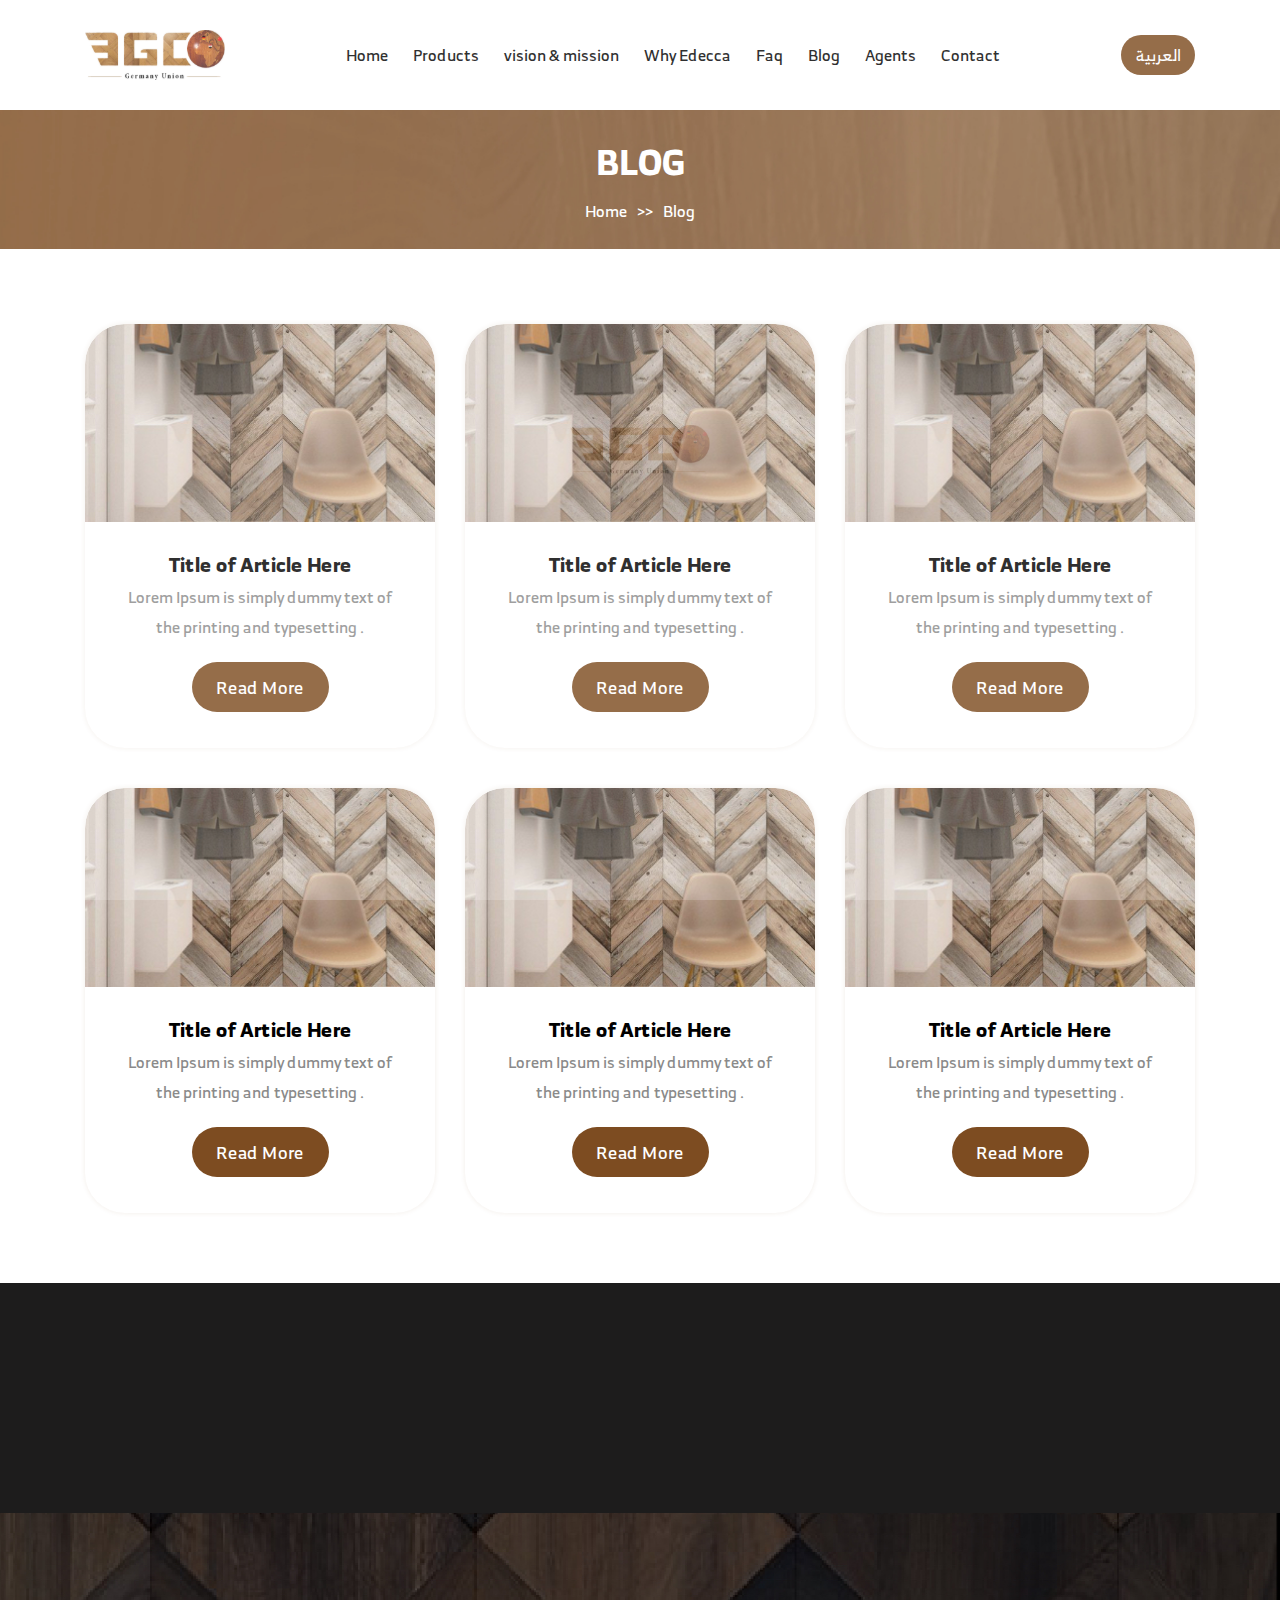
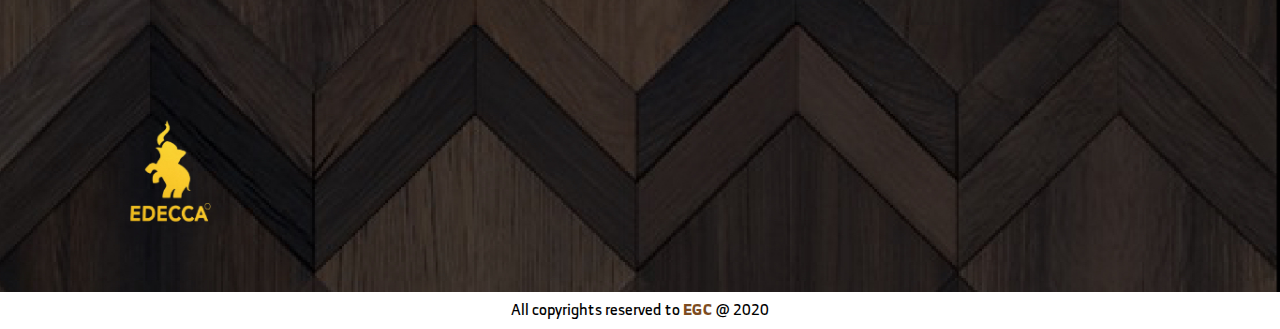
==== commit 608458a6: "Edits" ====
--- a/blog.html
+++ b/blog.html
@@ -5,7 +5,7 @@
     <meta name="viewport" content="width=device-width, initial-scale=1.0"/>
     <meta http-equiv="X-UA-Compatible" content="ie=edge"/>
     <title>EGC</title>
-    <link rel="icon" type="image/png" href="images/fav.png"/>
+    <link rel="icon" type="image/png" href="images/favicon.png"/>
     <link rel="stylesheet" href="css/bootstrap4.min.css"/>
     <link rel="stylesheet" href="css/fontAwesome.css"/>
     <link rel="stylesheet" href="css/swiper.min.css"/>
@@ -26,10 +26,10 @@
         <li><a href="index.html">Home</a></li>
         <li><a href="materials.html">Products</a></li>
         <li><a href="vision.html">vision & mission</a></li>
-        <li><a href="#!">Why Edecca</a></li>
+        <li><a href="about.html">Why Edecca</a></li>
         <li><a href="faq.html">Faq</a></li>
         <li><a href="blog.html">Blog</a></li>
-        <li><a href="article.html">Promotions</a></li>
+        <li><a href="article.html">Agents</a></li>
         <li><a href="contact-us.html">Contact</a></li>
       </ul>
       <!-- Mob Nav-->
@@ -44,10 +44,10 @@
               <li><a href="index.html">Home</a></li>
               <li><a href="materials.html">Products</a></li>
               <li><a href="vision.html">vision & mission</a></li>
-              <li><a href="#!">Why Edecca</a></li>
+              <li><a href="about.html">Why Edecca</a></li>
               <li><a href="faq.html">Faq</a></li>
               <li><a href="blog.html">Blog</a></li>
-              <li><a href="article.html">Promotions</a></li>
+              <li><a href="article.html">Agents</a></li>
               <li><a href="contact-us.html">Contact</a></li>
             </ul>
             <div class="last"><a href="index-ar.html">العربية</a></div>
@@ -71,40 +71,52 @@
     <div class="blog in">
       <div class="container">
         <div class="row">
-          <div class="col-lg-4"><img class="img-fluid" src="images/blog1.jpg" alt=""/>
-            <div class="bottom">
-              <h3>Title of Article Here</h3>
-              <p>Lorem Ipsum is simply dummy text of the printing and typesetting .</p><a href="#!">Read More</a>
+          <div class="col-lg-4">
+            <div class="box"><img class="img-fluid" src="images/blog1.jpg" alt=""/>
+              <div class="bottom">
+                <h3>Title of Article Here</h3>
+                <p>Lorem Ipsum is simply dummy text of the printing and typesetting .</p><a href="#!">Read More</a>
+              </div>
             </div>
           </div>
-          <div class="col-lg-4"><img class="img-fluid" src="images/blog1.jpg" alt=""/>
-            <div class="bottom">
-              <h3>Title of Article Here</h3>
-              <p>Lorem Ipsum is simply dummy text of the printing and typesetting .</p><a href="#!">Read More</a>
+          <div class="col-lg-4">
+            <div class="box"><img class="img-fluid" src="images/blog1.jpg" alt=""/>
+              <div class="bottom">
+                <h3>Title of Article Here</h3>
+                <p>Lorem Ipsum is simply dummy text of the printing and typesetting .</p><a href="#!">Read More</a>
+              </div>
             </div>
           </div>
-          <div class="col-lg-4"><img class="img-fluid" src="images/blog1.jpg" alt=""/>
-            <div class="bottom">
-              <h3>Title of Article Here</h3>
-              <p>Lorem Ipsum is simply dummy text of the printing and typesetting .</p><a href="#!">Read More</a>
+          <div class="col-lg-4">
+            <div class="box"><img class="img-fluid" src="images/blog1.jpg" alt=""/>
+              <div class="bottom">
+                <h3>Title of Article Here</h3>
+                <p>Lorem Ipsum is simply dummy text of the printing and typesetting .</p><a href="#!">Read More</a>
+              </div>
             </div>
           </div>
-          <div class="col-lg-4"><img class="img-fluid" src="images/blog1.jpg" alt=""/>
-            <div class="bottom">
-              <h3>Title of Article Here</h3>
-              <p>Lorem Ipsum is simply dummy text of the printing and typesetting .</p><a href="#!">Read More</a>
+          <div class="col-lg-4">
+            <div class="box"><img class="img-fluid" src="images/blog1.jpg" alt=""/>
+              <div class="bottom">
+                <h3>Title of Article Here</h3>
+                <p>Lorem Ipsum is simply dummy text of the printing and typesetting .</p><a href="#!">Read More</a>
+              </div>
             </div>
           </div>
-          <div class="col-lg-4"><img class="img-fluid" src="images/blog1.jpg" alt=""/>
-            <div class="bottom">
-              <h3>Title of Article Here</h3>
-              <p>Lorem Ipsum is simply dummy text of the printing and typesetting .</p><a href="#!">Read More</a>
+          <div class="col-lg-4">
+            <div class="box"><img class="img-fluid" src="images/blog1.jpg" alt=""/>
+              <div class="bottom">
+                <h3>Title of Article Here</h3>
+                <p>Lorem Ipsum is simply dummy text of the printing and typesetting .</p><a href="#!">Read More</a>
+              </div>
             </div>
           </div>
-          <div class="col-lg-4"><img class="img-fluid" src="images/blog1.jpg" alt=""/>
-            <div class="bottom">
-              <h3>Title of Article Here</h3>
-              <p>Lorem Ipsum is simply dummy text of the printing and typesetting .</p><a href="#!">Read More</a>
+          <div class="col-lg-4">
+            <div class="box"><img class="img-fluid" src="images/blog1.jpg" alt=""/>
+              <div class="bottom">
+                <h3>Title of Article Here</h3>
+                <p>Lorem Ipsum is simply dummy text of the printing and typesetting .</p><a href="#!">Read More</a>
+              </div>
             </div>
           </div>
         </div>
@@ -154,7 +166,7 @@
           <li><a href="#!">Why Edecca</a></li>
           <li><a href="#!">Faq</a></li>
           <li><a href="#!">Blog</a></li>
-          <li><a href="#!">Promotions</a></li>
+          <li><a href="#!">Agents</a></li>
           <li><a href="#!">Contact</a></li>
         </ul>
         <div class="socials" data-aos="fade-up" data-aos-duration="1500" data-aos-delay="400"><a href="#!"><img class="svg" src="images/social1.svg" alt=""/></a><a href="#!"><img class="svg" src="images/social2.svg" alt=""/></a><a href="#!"><img class="svg" src="images/social3.svg" alt=""/></a><a href="#!"><img class="svg" src="images/social4.svg" alt=""/></a></div>
--- a/css/home.css
+++ b/css/home.css
@@ -1,4 +1,5 @@
 html {
+  scroll-behavior: smooth;
   overflow-y: hidden;
   overflow-x: hidden;
   scrollbar-width: thin;
@@ -18,7 +19,7 @@
 }
 
 body {
-  font-family: 'reg', sans-serif;
+  font-family: "reg", sans-serif;
   text-align: left;
 }
 
@@ -34,7 +35,7 @@
 a,
 button,
 textarea {
-  font-family: 'reg', sans-serif;
+  font-family: "reg", sans-serif;
 }
 
 input:focus,
@@ -80,7 +81,7 @@
   src: url("../fonts/RB-Bold.ttf") format("ttf"), url("../fonts/RB-Bold.woff") format("woff"), url("../fonts/RB-Bold.woff2") format("woff2"), url("../fonts/RB-Bold.eot") format("eot");
 }
 
-.Flex, .loader, .sideNav, header .TopNav .content .last, header .TopNav .content .last a, .slider .swiper-slide a, .overview .box .content .icon, .overview .box .content a, .blog .head .more-work, .blog .swiper-slide .bottom a, .blog .col-lg-4 .bottom a, .faq .head .more-work, .faq .contact form button, .contact-sec .box .pic, .vision .pic .icon, .article .top .bottom .share, .product .product-details .share {
+.Flex, .loader, .sideNav, header .TopNav .content .last, header .TopNav .content .last a, .slider .swiper-slide a, .overview .box .content .icon, .overview .box .content a, .blog .head .more-work, .blog .swiper-slide .bottom a, .blog .col-lg-4 > .box .bottom a, .faq .head .more-work, .faq .contact form button, .contact-sec .box .pic, .vision .pic .icon, .article .top .bottom .share, .product .product-details .share {
   display: -webkit-box;
   display: -ms-flexbox;
   display: flex;
@@ -92,12 +93,12 @@
           justify-content: center;
 }
 
-.hover, .blog .head .more-work, .blog .swiper-slide .bottom a, .blog .col-lg-4 .bottom a, .faq .head .more-work, .faq .contact form button {
-  -webkit-transition: 0.5s;
-  transition: 0.5s;
-}
-
-.hover:hover, .blog .head .more-work:hover, .blog .swiper-slide .bottom a:hover, .blog .col-lg-4 .bottom a:hover, .faq .head .more-work:hover, .faq .contact form button:hover {
+.hover, .blog .head .more-work, .blog .swiper-slide .bottom a, .blog .col-lg-4 > .box .bottom a, .faq .head .more-work, .faq .contact form button {
+  -webkit-transition: 0.5s;
+  transition: 0.5s;
+}
+
+.hover:hover, .blog .head .more-work:hover, .blog .swiper-slide .bottom a:hover, .blog .col-lg-4 > .box .bottom a:hover, .faq .head .more-work:hover, .faq .contact form button:hover {
   border: 1px solid #7d4c21;
   background-color: transparent;
   color: #7d4c21;
@@ -417,9 +418,31 @@
   color: #595959;
 }
 
+header {
+  position: sticky;
+  top: 0;
+  left: 0;
+  width: 100%;
+  z-index: 999;
+  background-color: #fff;
+  -webkit-transition: 0.5s;
+  transition: 0.5s;
+}
+
+header.scroll {
+  -webkit-box-shadow: 0 0 10px rgba(125, 76, 33, 0.2);
+          box-shadow: 0 0 10px rgba(125, 76, 33, 0.2);
+}
+
+header.scroll .TopNav {
+  padding: 15px 0;
+}
+
 header .TopNav {
   padding-top: 30px;
   margin-bottom: 75px;
+  -webkit-transition: 0.5s;
+  transition: 0.5s;
 }
 
 header .TopNav .content {
@@ -502,6 +525,13 @@
 header .TopNav .content .links li a {
   font-size: 16px;
   color: #000;
+  -webkit-transition: 0.5s;
+  transition: 0.5s;
+}
+
+header .TopNav .content .links li a:hover {
+  font-weight: bold;
+  color: #7d4c21;
 }
 
 header .TopNav .content .last {
@@ -1376,32 +1406,34 @@
   }
 }
 
-.blog .col-lg-4 {
+.blog .col-lg-4 > .box {
   border-radius: 40px;
   overflow: hidden;
   margin-bottom: 40px;
-}
-
-.blog .col-lg-4 .bottom {
+  -webkit-box-shadow: 0 0 5px rgba(125, 76, 33, 0.1);
+          box-shadow: 0 0 5px rgba(125, 76, 33, 0.1);
+}
+
+.blog .col-lg-4 > .box .bottom {
   padding: 31px 40px 36px;
   text-align: center;
 }
 
-.blog .col-lg-4 .bottom h3 {
+.blog .col-lg-4 > .box .bottom h3 {
   font-size: 20px;
   font-family: bold;
   color: #000000;
   margin-bottom: 5px;
 }
 
-.blog .col-lg-4 .bottom p {
+.blog .col-lg-4 > .box .bottom p {
   font-size: 16px;
   color: #8a8a8a;
   line-height: 30px;
   margin-bottom: 20px;
 }
 
-.blog .col-lg-4 .bottom a {
+.blog .col-lg-4 > .box .bottom a {
   margin: auto;
   width: 137px;
   height: 50px;
@@ -1412,7 +1444,7 @@
 }
 
 @media (max-width: 480px) {
-  .blog .col-lg-4 > img {
+  .blog .col-lg-4 > .box > img {
     width: 100%;
     -o-object-fit: cover;
        object-fit: cover;
@@ -1886,6 +1918,9 @@
 .materials .col-lg-3 img {
   border-radius: 30px;
   margin-bottom: 26px;
+  -o-object-fit: cover;
+     object-fit: cover;
+  width: 100%;
 }
 
 .materials .col-lg-3 h2 {
@@ -1947,6 +1982,24 @@
 
 .vision .bottom p:last-child {
   margin-bottom: 127px;
+}
+
+.article .top .pic {
+  border-radius: 30px;
+  overflow: hidden;
+}
+
+@media (max-width: 991px) {
+  .article .top .pic {
+    height: 200px;
+  }
+}
+
+.article .top .pic img {
+  width: 100%;
+  height: 100%;
+  -o-object-fit: cover;
+     object-fit: cover;
 }
 
 .article .top .bottom {
@@ -2333,4 +2386,88 @@
   }
 }
 
+.fancybox-image {
+  border-radius: 30px;
+}
+
+.productDetails {
+  margin-top: 80px;
+}
+
+@media (max-width: 991px) {
+  .productDetails {
+    margin-top: 0;
+    text-align: center;
+  }
+}
+
+.productDetails span {
+  font-size: 22px;
+  color: #7d4c21;
+  display: block;
+  margin-bottom: 19px;
+}
+
+.productDetails h2 {
+  font-size: 35px;
+  font-family: bold;
+  color: #000;
+  position: relative;
+}
+
+.productDetails h2:after {
+  content: "";
+  display: block;
+  width: 38px;
+  height: 3px;
+  background-color: #7d4c21;
+  border-radius: 4px;
+  margin-top: 15px;
+  margin-bottom: 33px;
+}
+
+@media (max-width: 991px) {
+  .productDetails h2:after {
+    margin-right: auto;
+    margin-left: auto;
+  }
+}
+
+.productDetails p {
+  margin-bottom: 0;
+  font-size: 18px;
+  color: #000000;
+  line-height: 35px;
+}
+
+.productDetails .col-lg-6:not(:last-child) {
+  margin-bottom: 80px;
+}
+
+@media (max-width: 991px) {
+  .productDetails .col-lg-6:not(:last-child) {
+    margin-bottom: 20px;
+  }
+}
+
+.productDetails .col-lg-6:nth-child(2), .productDetails .col-lg-6:nth-child(6), .productDetails .col-lg-6:nth-child(10) {
+  display: -webkit-box;
+  display: -ms-flexbox;
+  display: flex;
+  -webkit-box-pack: end;
+      -ms-flex-pack: end;
+          justify-content: flex-end;
+  -webkit-box-align: center;
+      -ms-flex-align: center;
+          align-items: center;
+}
+
+.productDetails .col-lg-6:nth-child(odd) img {
+  border-radius: 0 70px 0 70px;
+}
+
+.productDetails .col-lg-6:nth-child(even) img {
+  border-radius: 70px 0 70px 0;
+}
+
 /*# sourceMappingURL=home.css.map */
